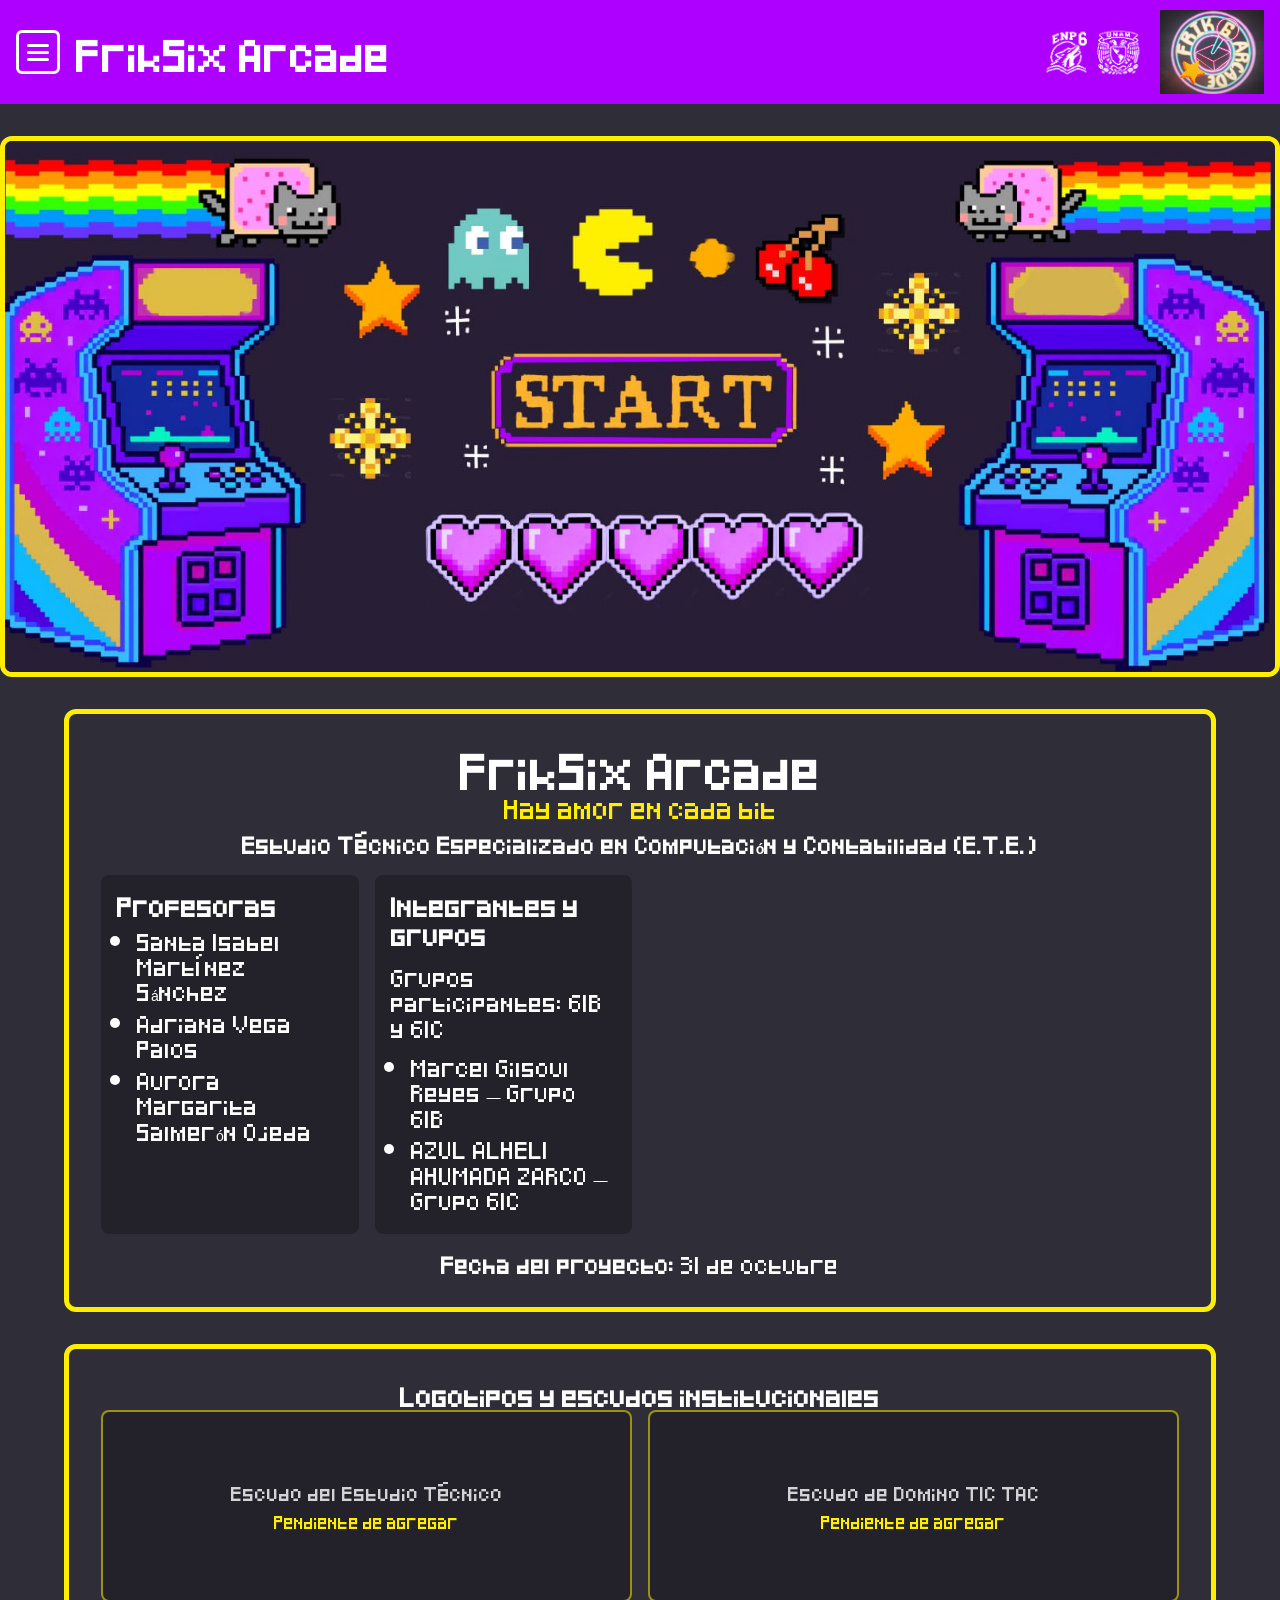
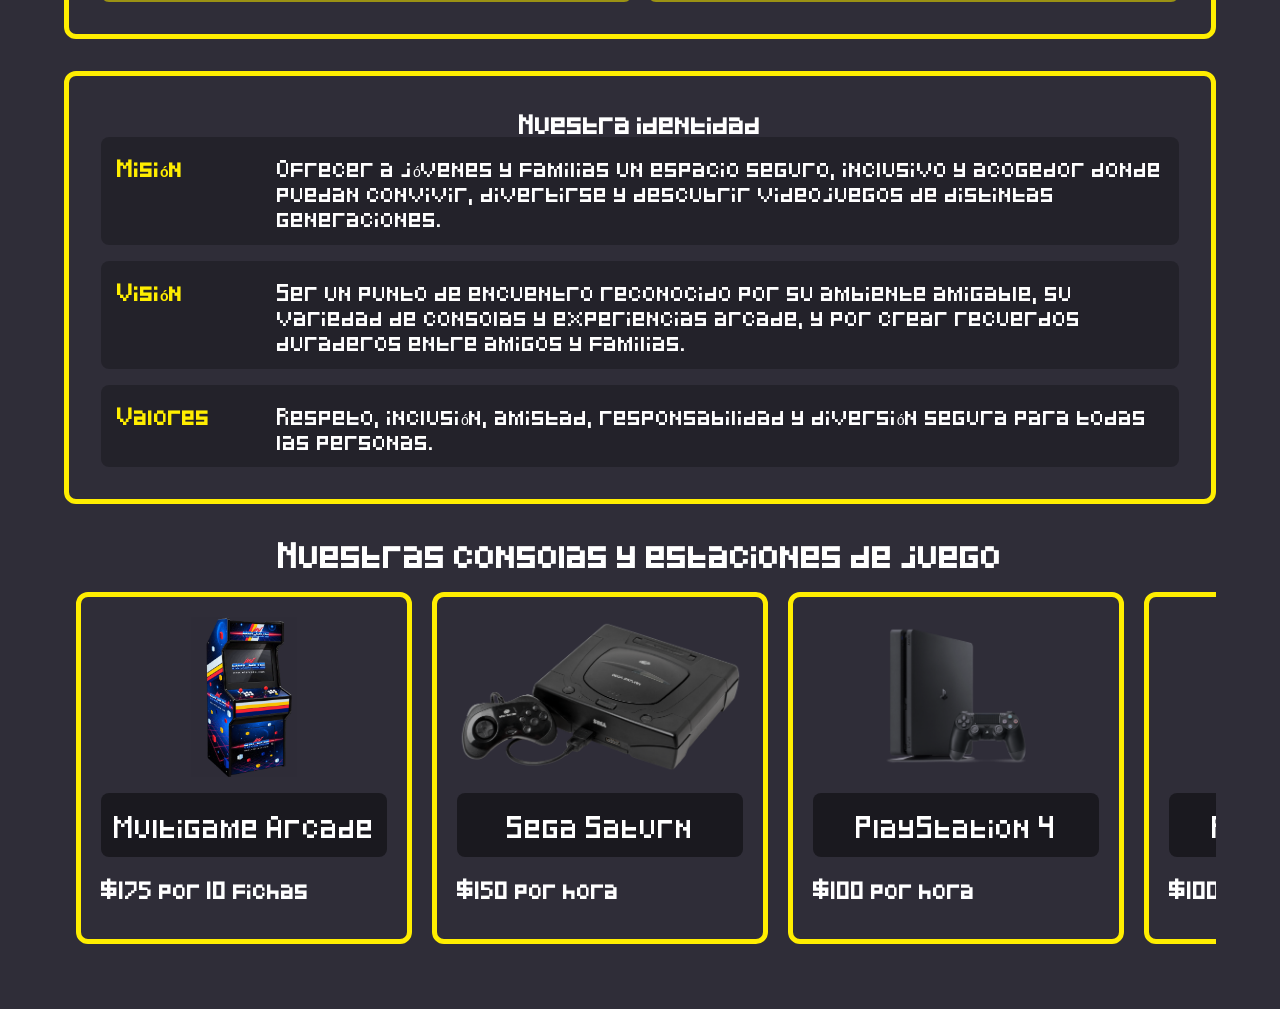
==== index.html @ 230ac94c "Ididoma" ====
<!DOCTYPE html>
<html lang="es">

<head>
  <!-- Configuración del documento y hoja de estilos compartida. -->
  <meta charset="UTF-8">
  <meta name="viewport" content="width=device-width, initial-scale=1.0">
  <title>FrikSix Arcade | Proyecto escolar</title>
  <link rel="stylesheet" href="style.css">
</head>

<body>
  <!-- Barra de navegación y logotipos del proyecto. -->
  <header class="bar">
    <!-- El botón controla el menú desplegable y anuncia su estado. -->
    <button class="menu-toggle" type="button" aria-label="Abrir menú" aria-expanded="false" aria-controls="main-menu">
      <span class="menu-icon" aria-hidden="true"></span>
    </button>
    <a class="brand" href="index.html">FrikSix Arcade</a>
    <!-- Enlaces principales; Menu.js controla cuándo se muestran. -->
    <nav class="menu-panel" id="main-menu" aria-label="Menú principal" hidden>
      <a href="index.html">Inicio</a>
      <a href="catalogo.html">Catálogo</a>
      <a href="FormularioEmpresas.html">Proveedores</a>
      <a href="logIn.html">Iniciar sesión</a>
    </nav>
    <!-- Logotipos institucional y del arcade. -->
    <div class="image-frame">
      <img src="assets/logos/ENP_UNAM.png" alt="Escudos de la UNAM y la ENP">
    </div>
    <div class="image-frame">
      <img src="assets/logos/Friksix Arcade.jpeg" alt="Logotipo de FrikSix Arcade">
    </div>
  </header>
  <main>
    <!-- Banner principal e información del proyecto escolar. -->
    <div class="baner">
      <img src="assets/logos/Baner.jpeg" alt="Banner de FrikSix Arcade">
    </div>
    <section class="contenedor ficha-proyecto" aria-labelledby="nombre-proyecto">
      <h1 id="nombre-proyecto">FrikSix Arcade</h1>
      <p class="eslogan">Hay amor en cada bit</p>
      <p class="especialidad">Estudio Técnico Especializado en Computación y Contabilidad (E.T.E.)</p>

      <div class="datos-proyecto">
        <section aria-labelledby="teachers-title">
          <h2 id="teachers-title">Profesoras</h2>
          <ul>
            <li>Santa Isabel Martínez Sánchez</li>
            <li>Adriana Vega Palos</li>
            <li>Aurora Margarita Salmerón Ojeda</li>
          </ul>
        </section>
        <section aria-labelledby="team-title">
          <h2 id="team-title">Integrantes y grupos</h2>
          <p>Grupos participantes: 61B y 61C</p>
          <ul>
            <li>Marcel Gilsoul Reyes — Grupo 61B</li>
            <li>AZUL ALHELI AHUMADA ZARCO — Grupo 61C</li>
          </ul>
        </section>
        <p class="fecha-proyecto"><strong>Fecha del proyecto:</strong> 31 de octubre</p>
      </div>
    </section>

    <!-- Logotipos disponibles y espacios para los emblemas que faltan. -->
    <section class="contenedor identidad-institucional" aria-labelledby="logos-title">
      <h2 id="logos-title">Logotipos y escudos institucionales</h2>
      <div class="escudos-grid">
        <div class="escudo-pendiente" role="img" aria-label="Pendiente: escudo del Estudio Técnico">
          Escudo del Estudio Técnico<br><span>Pendiente de agregar</span>
        </div>
        <div class="escudo-pendiente" role="img" aria-label="Pendiente: escudo de Domino TIC TAC">
          Escudo de Domino TIC TAC<br><span>Pendiente de agregar</span>
        </div>
      </div>
    </section>

    <!-- Misión, visión y valores desarrollados para el negocio. -->
    <section class="contenedor identidad-empresarial" aria-labelledby="identity-title">
      <h2 id="identity-title">Nuestra identidad</h2>
      <dl>
        <div>
          <dt>Misión</dt>
          <dd>Ofrecer a jóvenes y familias un espacio seguro, inclusivo y acogedor donde puedan convivir, divertirse y descubrir videojuegos de distintas generaciones.</dd>
        </div>
        <div>
          <dt>Visión</dt>
          <dd>Ser un punto de encuentro reconocido por su ambiente amigable, su variedad de consolas y experiencias arcade, y por crear recuerdos duraderos entre amigos y familias.</dd>
        </div>
        <div>
          <dt>Valores</dt>
          <dd>Respeto, inclusión, amistad, responsabilidad y diversión segura para todas las personas.</dd>
        </div>
      </dl>
    </section>

  <!-- Carrusel horizontal de consolas y estaciones de juego disponibles. -->
  <h2 class="console-title">Nuestras consolas y estaciones de juego</h2>
  <section class="carrusel" aria-label="Consolas y estaciones de juego" tabindex="0">
    <!-- Cada tarjeta muestra una consola, su nombre y su precio. -->
    <a class="console-link" href="catalogo.html#multigame-title" aria-label="Ver juegos de Multigame Arcade">
      <figure class="console-card">
        <img src="assets/consolas/MaquinitaMultijuegos.jpg" alt="Máquina arcade multijuegos">
        <figcaption>Multigame Arcade</figcaption>
        <h4>$175 por 10 fichas</h4>
      </figure>
    </a>
    <a class="console-link" href="catalogo.html#sega-title" aria-label="Ver juegos de Sega">
      <figure class="console-card">
        <img src="assets/consolas/Sega.png" alt="Consola Sega">
        <figcaption>Sega Saturn</figcaption>
        <h4>$150 por hora</h4>
      </figure>
    </a>
    <a class="console-link" href="catalogo.html#ps4-title" aria-label="Ver juegos de PlayStation 4">
      <figure class="console-card">
        <img src="assets/consolas/PlayStation4.jpg" alt="Consola PlayStation 4">
        <figcaption>PlayStation 4</figcaption>
        <h4>$100 por hora</h4>
      </figure>
    </a>
    <a class="console-link" href="catalogo.html#ps3-title" aria-label="Ver juegos de PlayStation 3">
      <figure class="console-card">
        <img src="assets/consolas/PlayStation_3.webp" alt="Consola PlayStation 3">
        <figcaption>PlayStation 3</figcaption>
        <h4>$100 por hora</h4>
      </figure>
    </a>
    <a class="console-link" href="catalogo.html#switch2-title" aria-label="Ver juegos de Nintendo Switch 2">
      <figure class="console-card">
        <img src="assets/consolas/NintendoSwitch2.jpg" alt="Consola Nintendo Switch 2">
        <figcaption>Nintendo Switch 2</figcaption>
        <h4>$100 por hora</h4>
      </figure>
      
    </a>
    <a class="console-link" href="catalogo.html#nes-title" aria-label="Ver juegos de Nintendo Entertainment System">
      <figure class="console-card">
        <img src="assets/consolas/NintentoNES.png" alt="Consola Nintendo Entertainment System">
        
        <figcaption>Nintendo NES</figcaption>
        <h4>$150 por hora</h4>
      </figure>

    </a>
    <a class="console-link" href="catalogo.html#snes-title" aria-label="Ver juegos de Super Nintendo">
      <figure class="console-card">
        <img src="assets/consolas/SuperNES.png" alt="Consola Super Nintendo Entertainment System">
        <figcaption>Super Nintendo NES</figcaption>
        <h4>$150 por hora</h4>
      </figure>
    </a>
    <a class="console-link" href="catalogo.html#xbox360-title" aria-label="Ver juegos de Xbox 360">
      <figure class="console-card">
        <img src="assets/consolas/Xbox360.jpg" alt="Consola Xbox 360">
        <figcaption>Xbox 360</figcaption>
        <h4>$100 por hora</h4>
      </figure>
    </a>
    <a class="console-link" href="catalogo.html#wiiu-title" aria-label="Ver juegos de Wii U">
      <figure class="console-card">
        <img src="assets/consolas/WiiU.jpg" alt="Consola Wii U">
        <figcaption>Wii U</figcaption>
        <h4>$150 por hora</h4>
      </figure>
    </a>
  </section>
  </main>
  <!-- Scripts del menú de navegación y los sonidos de botones. -->
  <script src="scripts/Menu.js" defer></script>
  <script src="scripts/ButtonSound.js" defer></script>
</body>

</html>
---- style.css ----
/* Carga los estilos base, de estructura, contenido y adaptación móvil. */
@import url("./css/base.css");
@import url("./css/layout.css");
@import url("./css/content.css");
@import url("./css/responsive.css");
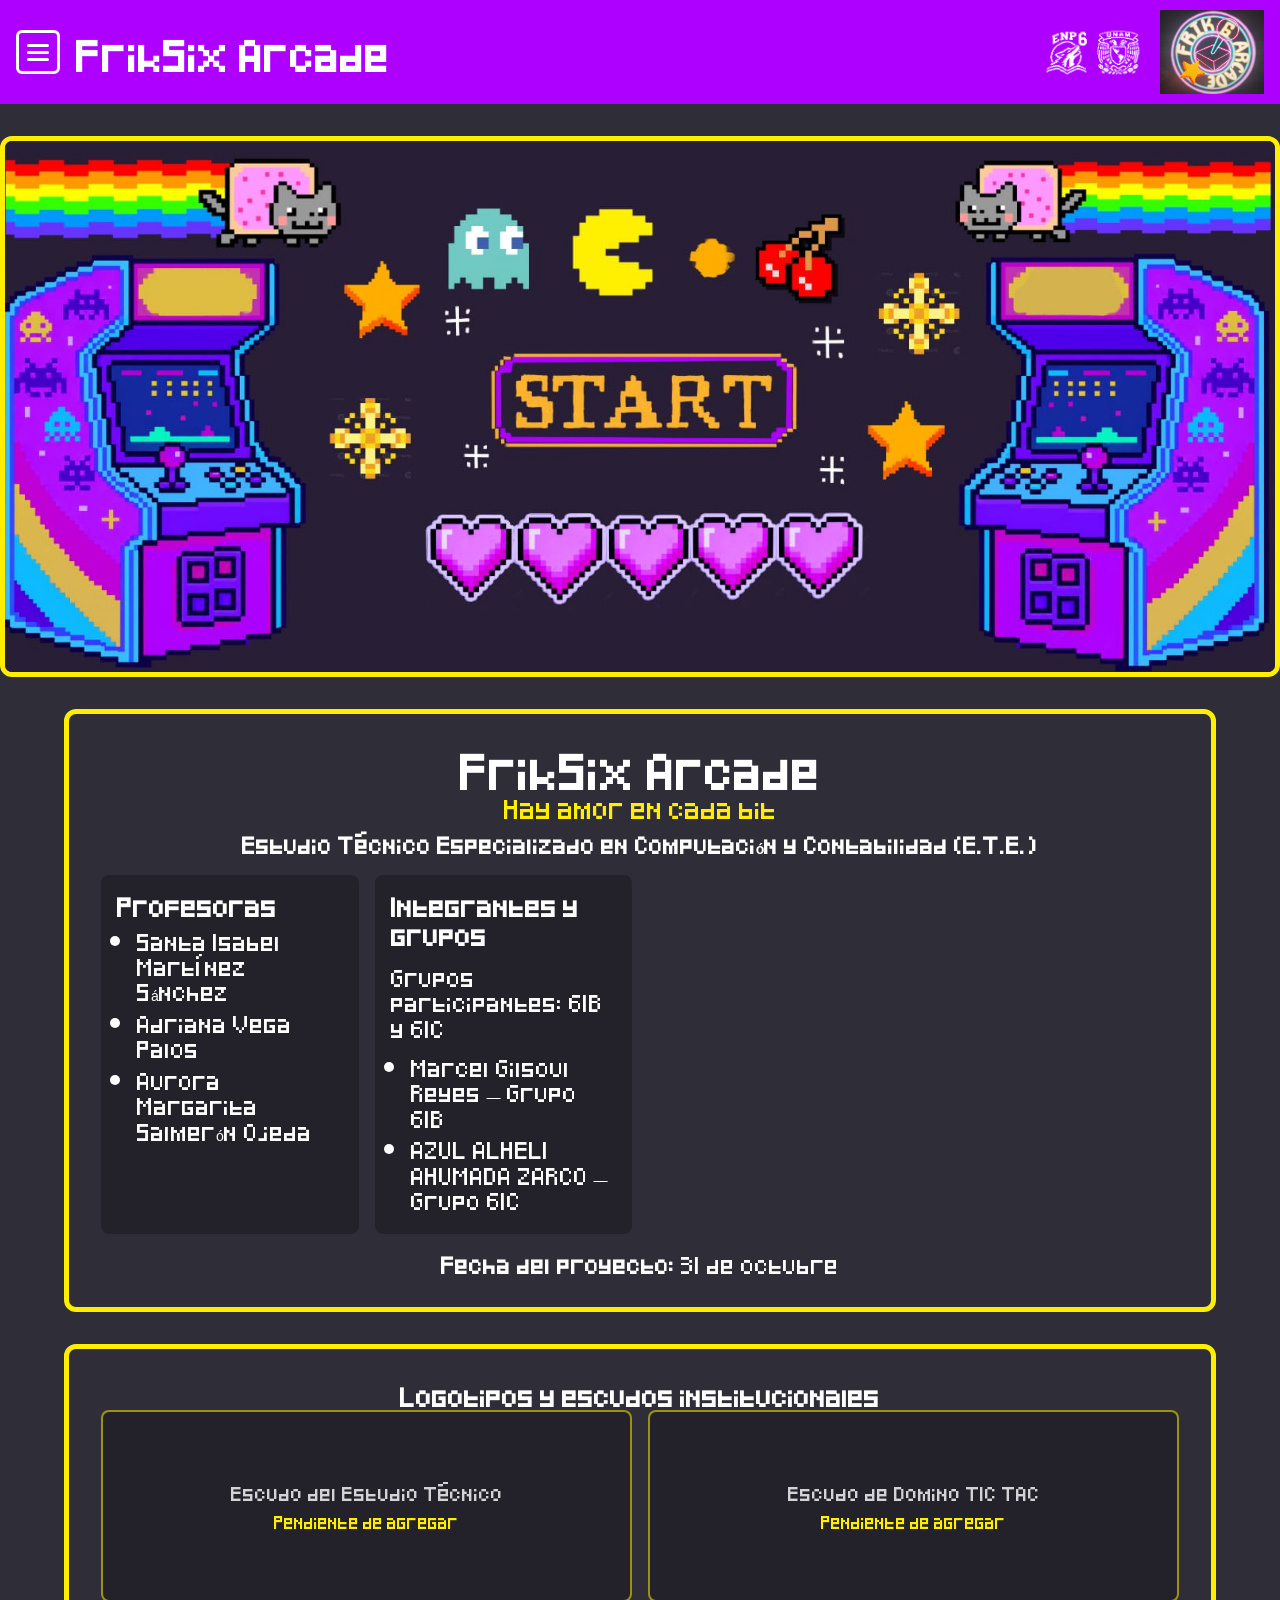
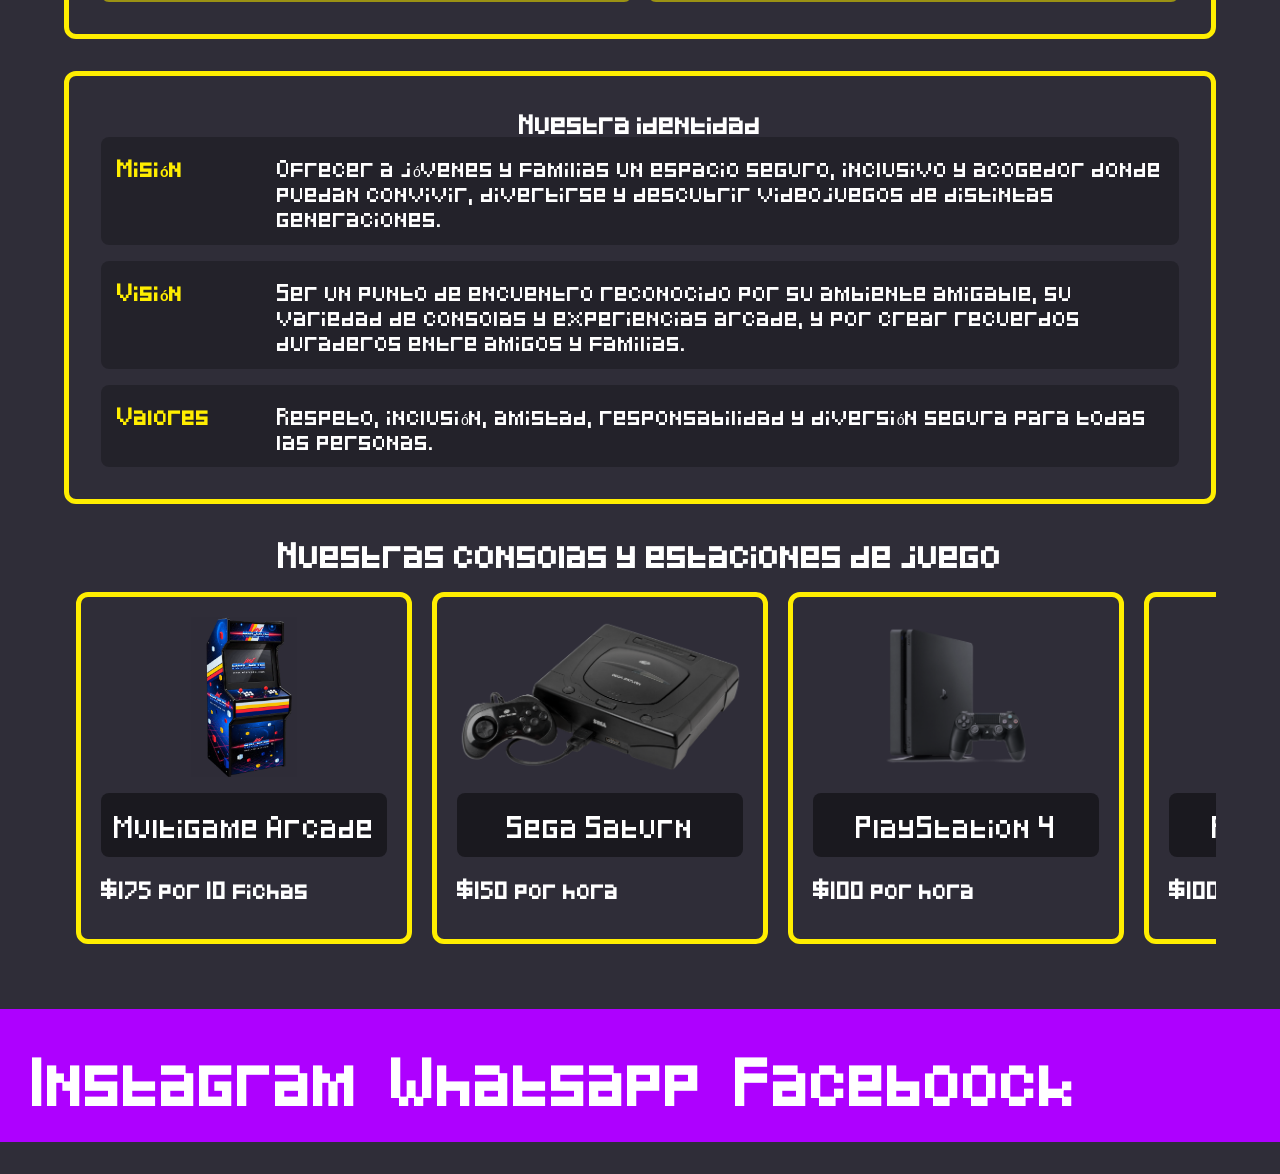
==== commit 29c8b1bf: "mas cambios" ====
--- a/index.html
+++ b/index.html
@@ -22,6 +22,10 @@
       <a href="index.html">Inicio</a>
       <a href="catalogo.html">Catálogo</a>
       <a href="FormularioEmpresas.html">Proveedores</a>
+      <a href="FormularioCompras.html">Compras</a>
+      <a href="FormularioVentas.html">Ventas</a>
+      <a href="FormularioPersonal.html">Personal</a>
+      <a href="FormularioMobiliario.html">Mobiliario</a>
       <a href="logIn.html">Iniciar sesión</a>
     </nav>
     <!-- Logotipos institucional y del arcade. -->
@@ -167,6 +171,11 @@
     </a>
   </section>
   </main>
+  <div class="bar">
+    <a href="Error.html"></a><h2>Instagram</h2></a>
+    <a href="Error.html"></a><h2>Whatsapp</h2></a>
+    <a href="Error.html"></a><h2>Faceboock</h2></a>
+  </div>
   <!-- Scripts del menú de navegación y los sonidos de botones. -->
   <script src="scripts/Menu.js" defer></script>
   <script src="scripts/ButtonSound.js" defer></script>
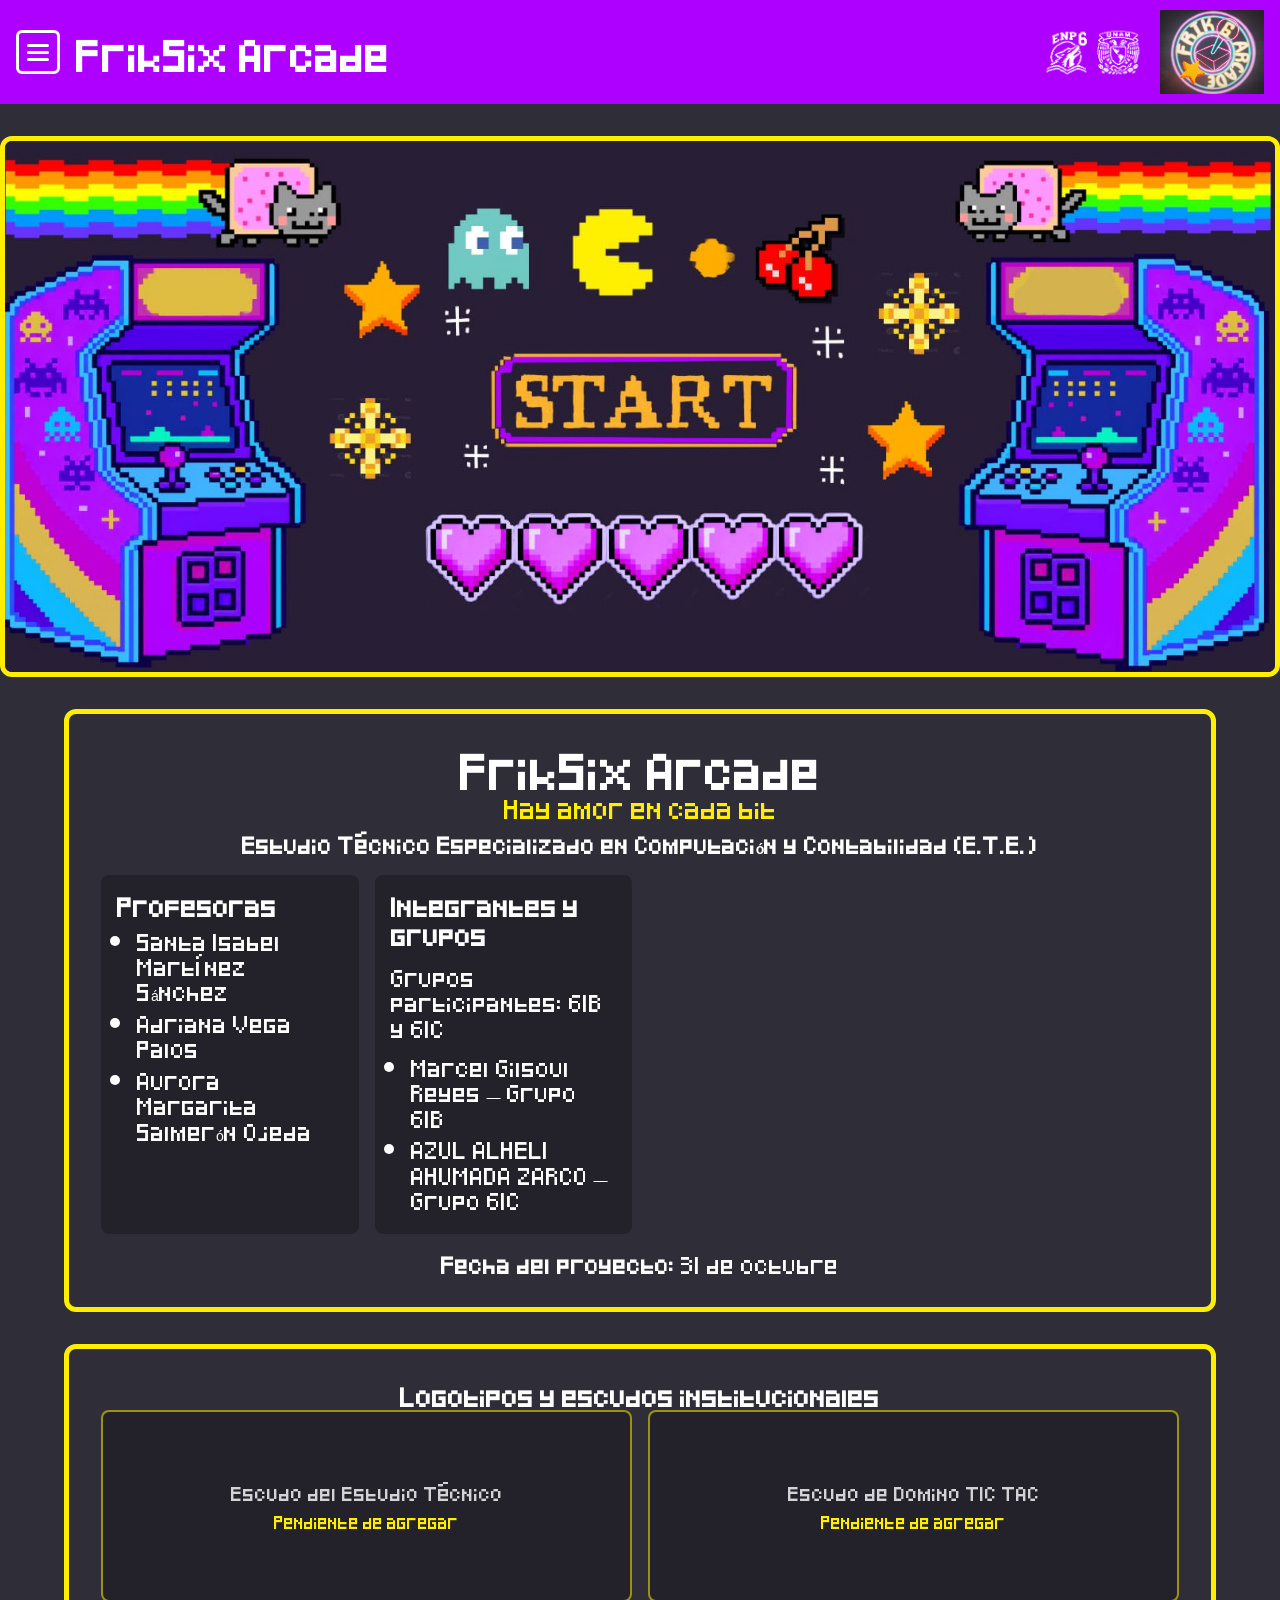
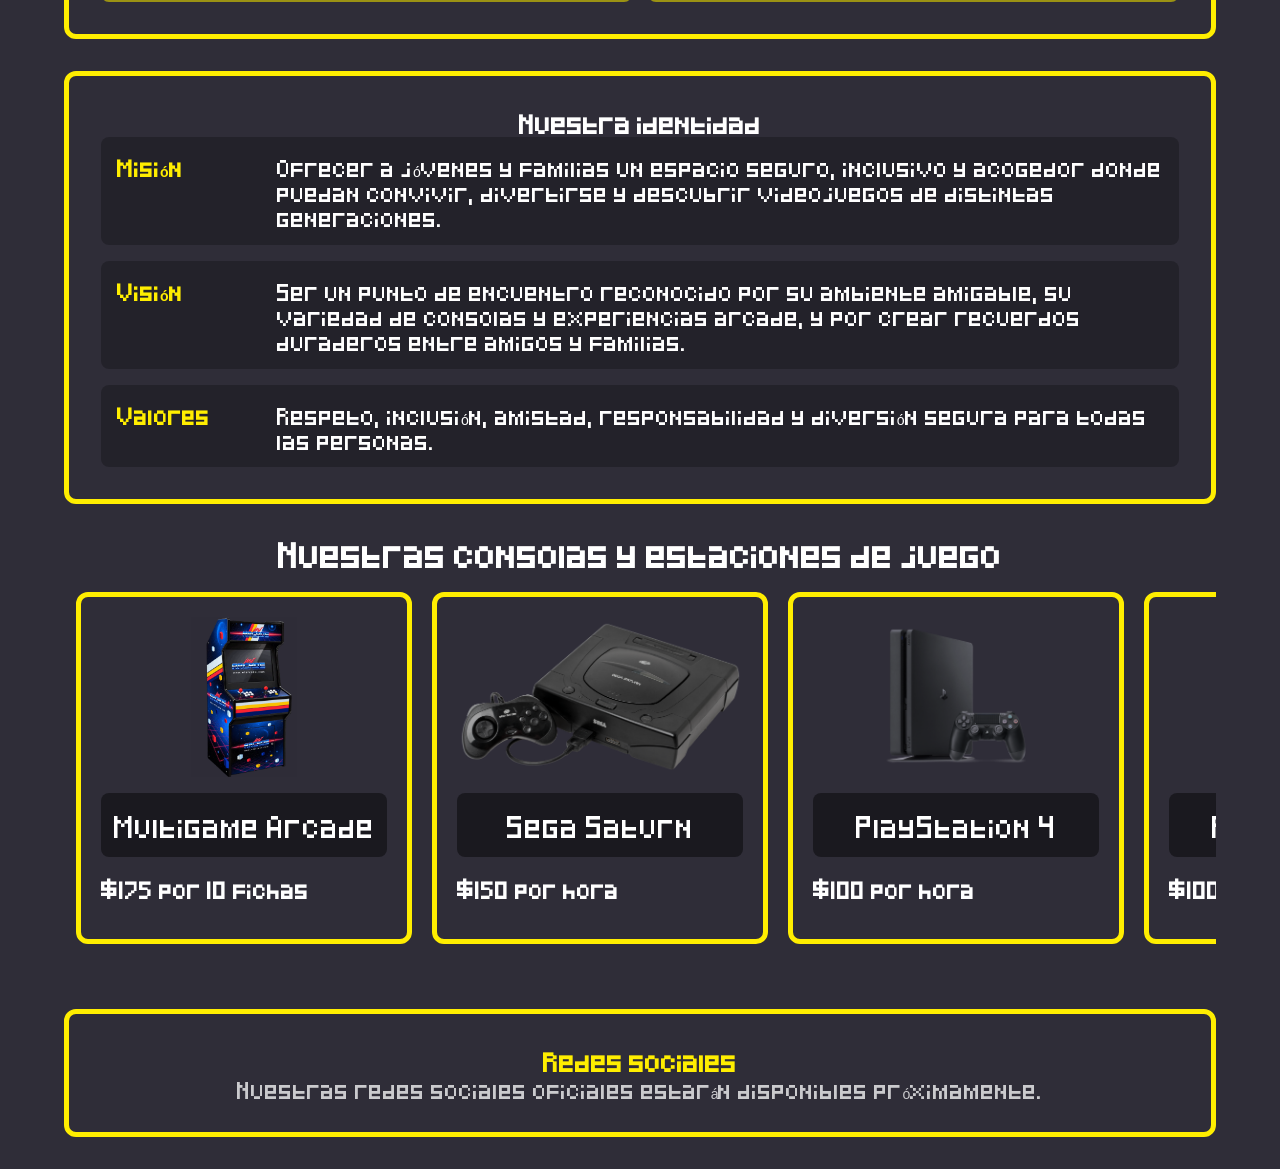
==== commit a324ade5: "Actualiza navegación y panel de contabilidad Co-authored-by: Copilot <223556219+Copilot@users.norepl" ====
--- a/index.html
+++ b/index.html
@@ -21,12 +21,8 @@
     <nav class="menu-panel" id="main-menu" aria-label="Menú principal" hidden>
       <a href="index.html">Inicio</a>
       <a href="catalogo.html">Catálogo</a>
-      <a href="FormularioEmpresas.html">Proveedores</a>
-      <a href="FormularioCompras.html">Compras</a>
-      <a href="FormularioVentas.html">Ventas</a>
-      <a href="FormularioPersonal.html">Personal</a>
-      <a href="FormularioMobiliario.html">Mobiliario</a>
       <a href="logIn.html">Iniciar sesión</a>
+      <a href="Contabilidad.html">Contabilidad</a>
     </nav>
     <!-- Logotipos institucional y del arcade. -->
     <div class="image-frame">
@@ -171,11 +167,10 @@
     </a>
   </section>
   </main>
-  <div class="bar">
-    <a href="Error.html"></a><h2>Instagram</h2></a>
-    <a href="Error.html"></a><h2>Whatsapp</h2></a>
-    <a href="Error.html"></a><h2>Faceboock</h2></a>
-  </div>
+  <footer class="contenedor redes-sociales" aria-labelledby="redes-title">
+    <h2 id="redes-title">Redes sociales</h2>
+    <p>Nuestras redes sociales oficiales estarán disponibles próximamente.</p>
+  </footer>
   <!-- Scripts del menú de navegación y los sonidos de botones. -->
   <script src="scripts/Menu.js" defer></script>
   <script src="scripts/ButtonSound.js" defer></script>
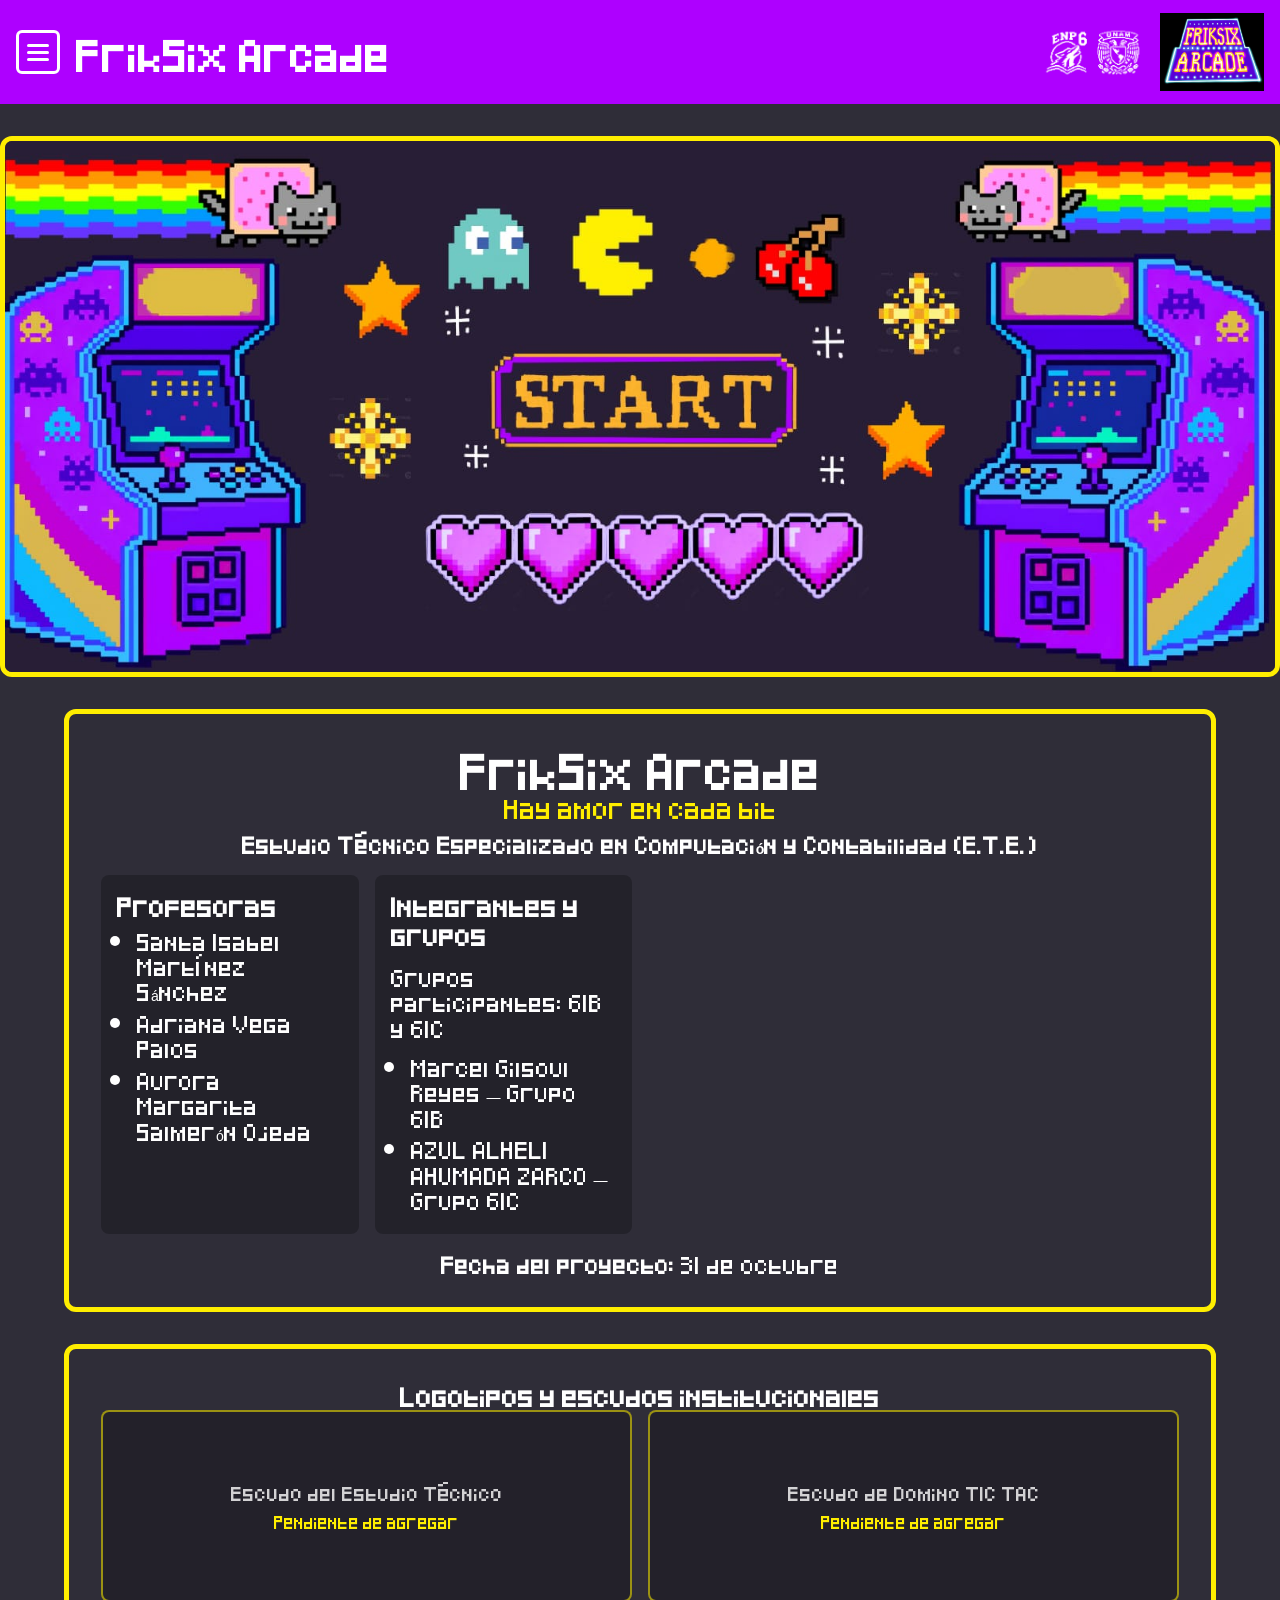
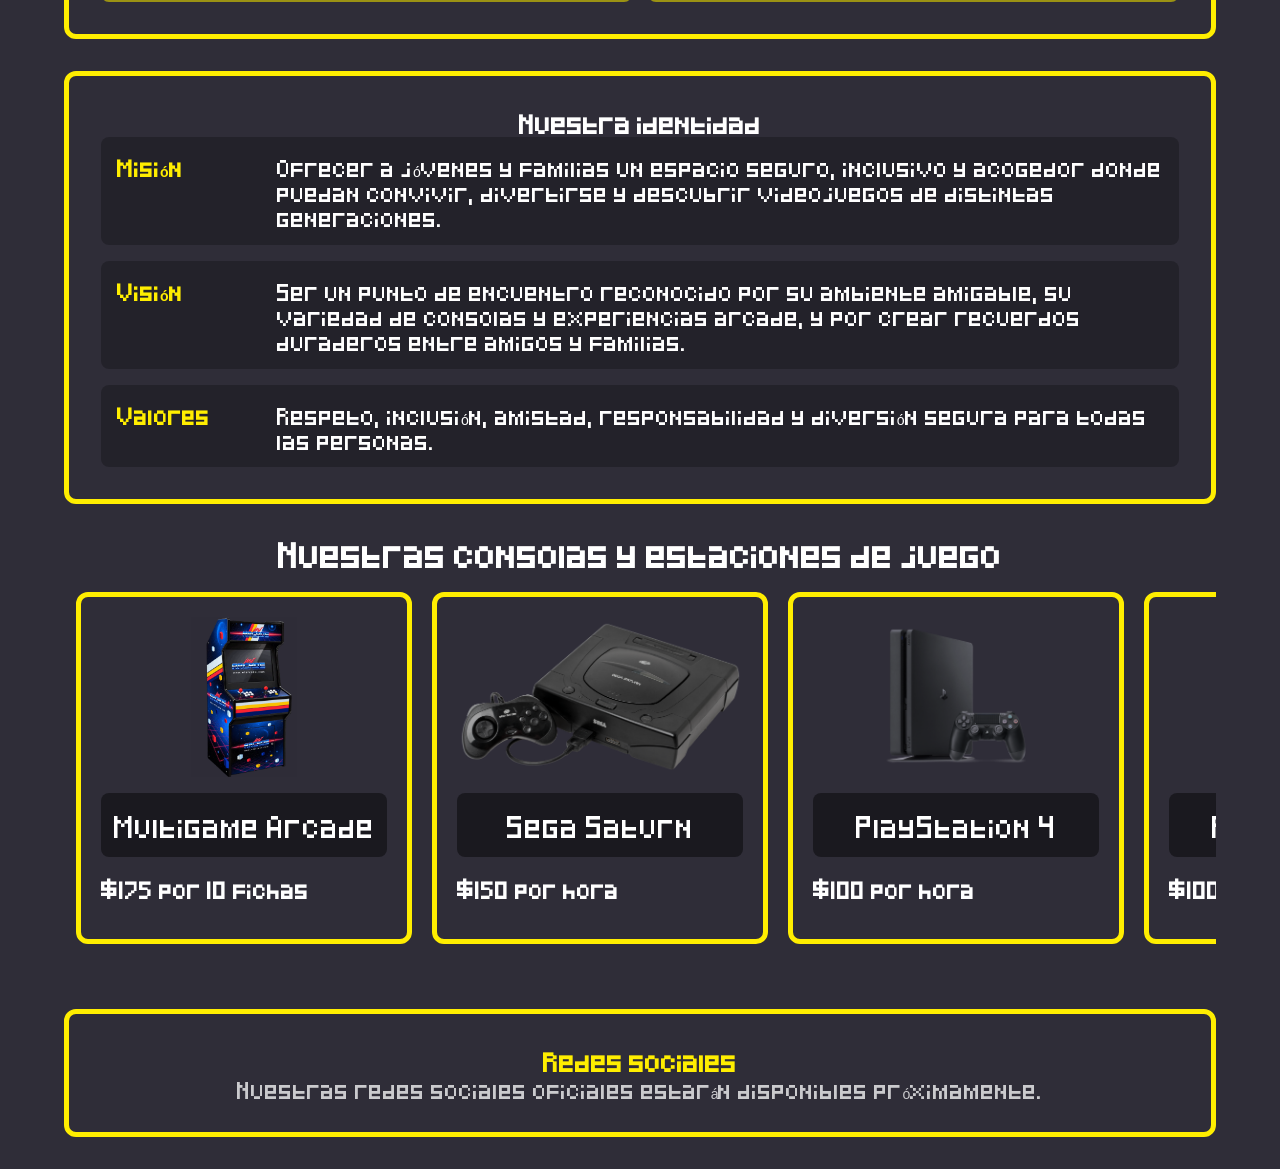
==== commit 9c47578a: "Imagemes" ====
--- a/index.html
+++ b/index.html
@@ -173,7 +173,6 @@
   </footer>
   <!-- Scripts del menú de navegación y los sonidos de botones. -->
   <script src="scripts/Menu.js" defer></script>
-  <script src="scripts/ButtonSound.js" defer></script>
 </body>
 
 </html>
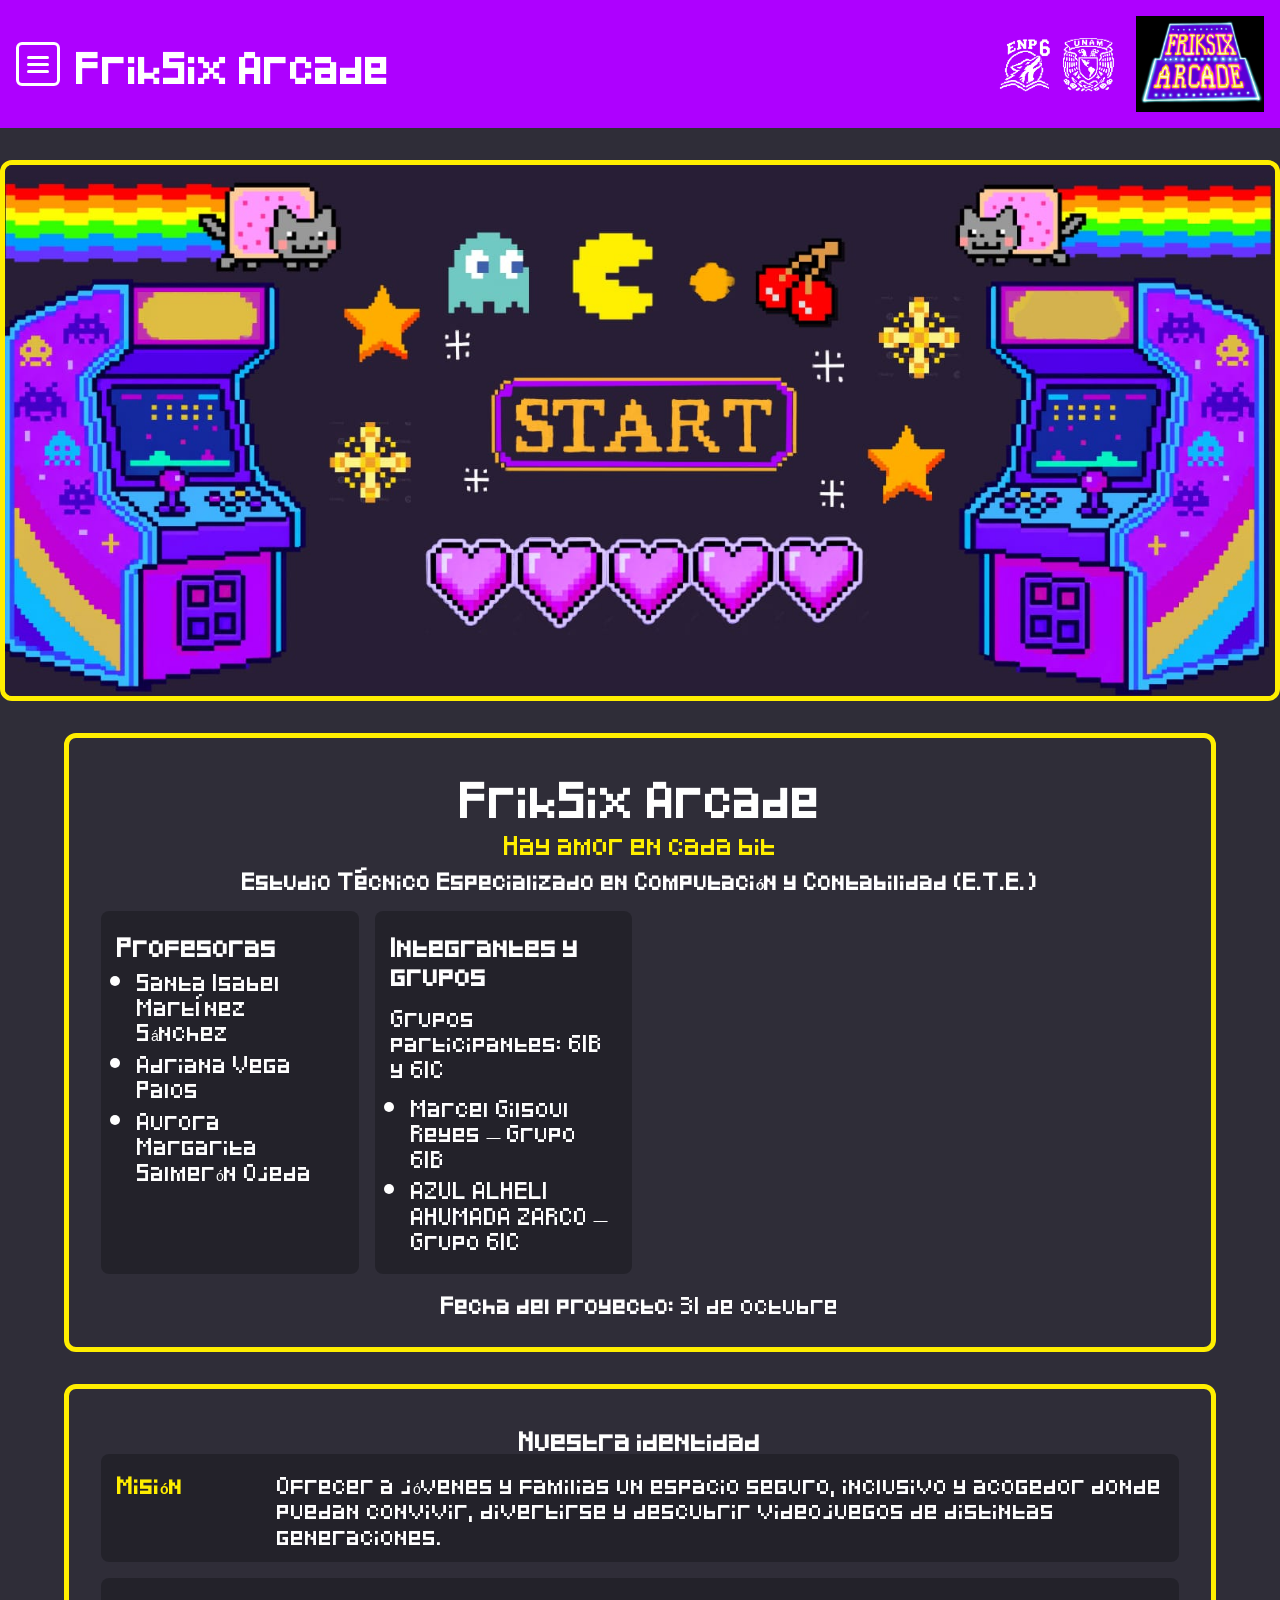
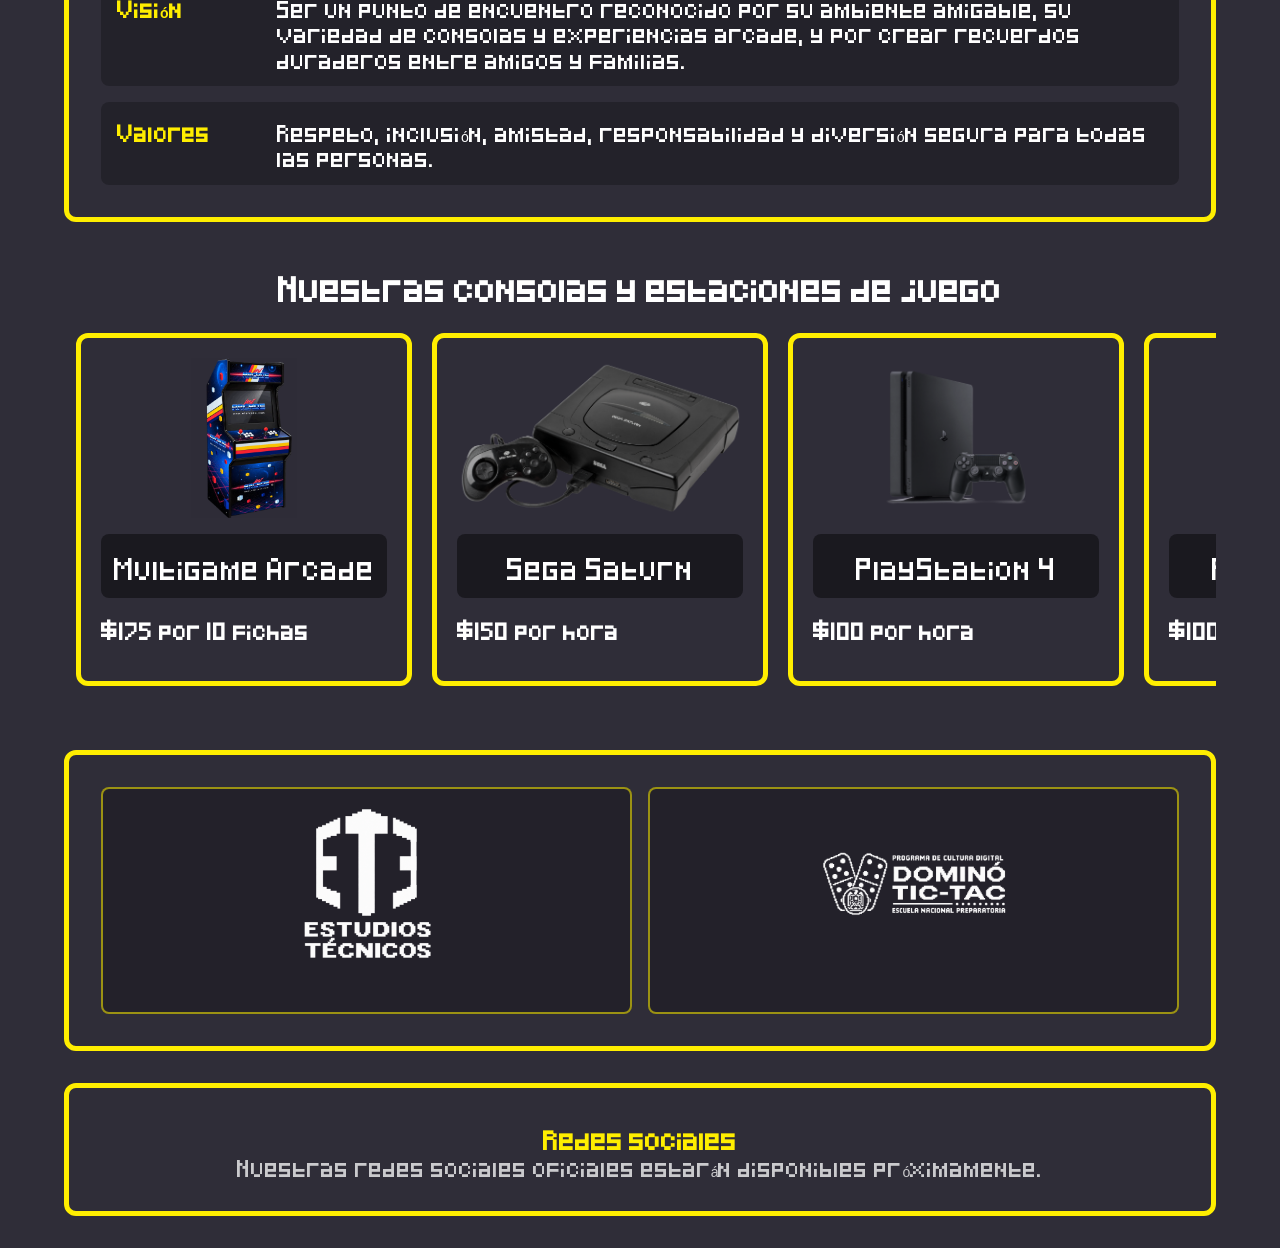
==== commit 8c448b82: "Ajustes" ====
--- a/index.html
+++ b/index.html
@@ -63,18 +63,7 @@
       </div>
     </section>
 
-    <!-- Logotipos disponibles y espacios para los emblemas que faltan. -->
-    <section class="contenedor identidad-institucional" aria-labelledby="logos-title">
-      <h2 id="logos-title">Logotipos y escudos institucionales</h2>
-      <div class="escudos-grid">
-        <div class="escudo-pendiente" role="img" aria-label="Pendiente: escudo del Estudio Técnico">
-          Escudo del Estudio Técnico<br><span>Pendiente de agregar</span>
-        </div>
-        <div class="escudo-pendiente" role="img" aria-label="Pendiente: escudo de Domino TIC TAC">
-          Escudo de Domino TIC TAC<br><span>Pendiente de agregar</span>
-        </div>
-      </div>
-    </section>
+
 
     <!-- Misión, visión y valores desarrollados para el negocio. -->
     <section class="contenedor identidad-empresarial" aria-labelledby="identity-title">
@@ -82,11 +71,13 @@
       <dl>
         <div>
           <dt>Misión</dt>
-          <dd>Ofrecer a jóvenes y familias un espacio seguro, inclusivo y acogedor donde puedan convivir, divertirse y descubrir videojuegos de distintas generaciones.</dd>
+          <dd>Ofrecer a jóvenes y familias un espacio seguro, inclusivo y acogedor donde puedan convivir, divertirse y
+            descubrir videojuegos de distintas generaciones.</dd>
         </div>
         <div>
           <dt>Visión</dt>
-          <dd>Ser un punto de encuentro reconocido por su ambiente amigable, su variedad de consolas y experiencias arcade, y por crear recuerdos duraderos entre amigos y familias.</dd>
+          <dd>Ser un punto de encuentro reconocido por su ambiente amigable, su variedad de consolas y experiencias
+            arcade, y por crear recuerdos duraderos entre amigos y familias.</dd>
         </div>
         <div>
           <dt>Valores</dt>
@@ -95,77 +86,89 @@
       </dl>
     </section>
 
-  <!-- Carrusel horizontal de consolas y estaciones de juego disponibles. -->
-  <h2 class="console-title">Nuestras consolas y estaciones de juego</h2>
-  <section class="carrusel" aria-label="Consolas y estaciones de juego" tabindex="0">
-    <!-- Cada tarjeta muestra una consola, su nombre y su precio. -->
-    <a class="console-link" href="catalogo.html#multigame-title" aria-label="Ver juegos de Multigame Arcade">
-      <figure class="console-card">
-        <img src="assets/consolas/MaquinitaMultijuegos.jpg" alt="Máquina arcade multijuegos">
-        <figcaption>Multigame Arcade</figcaption>
-        <h4>$175 por 10 fichas</h4>
-      </figure>
-    </a>
-    <a class="console-link" href="catalogo.html#sega-title" aria-label="Ver juegos de Sega">
-      <figure class="console-card">
-        <img src="assets/consolas/Sega.png" alt="Consola Sega">
-        <figcaption>Sega Saturn</figcaption>
-        <h4>$150 por hora</h4>
-      </figure>
-    </a>
-    <a class="console-link" href="catalogo.html#ps4-title" aria-label="Ver juegos de PlayStation 4">
-      <figure class="console-card">
-        <img src="assets/consolas/PlayStation4.jpg" alt="Consola PlayStation 4">
-        <figcaption>PlayStation 4</figcaption>
-        <h4>$100 por hora</h4>
-      </figure>
-    </a>
-    <a class="console-link" href="catalogo.html#ps3-title" aria-label="Ver juegos de PlayStation 3">
-      <figure class="console-card">
-        <img src="assets/consolas/PlayStation_3.webp" alt="Consola PlayStation 3">
-        <figcaption>PlayStation 3</figcaption>
-        <h4>$100 por hora</h4>
-      </figure>
-    </a>
-    <a class="console-link" href="catalogo.html#switch2-title" aria-label="Ver juegos de Nintendo Switch 2">
-      <figure class="console-card">
-        <img src="assets/consolas/NintendoSwitch2.jpg" alt="Consola Nintendo Switch 2">
-        <figcaption>Nintendo Switch 2</figcaption>
-        <h4>$100 por hora</h4>
-      </figure>
-      
-    </a>
-    <a class="console-link" href="catalogo.html#nes-title" aria-label="Ver juegos de Nintendo Entertainment System">
-      <figure class="console-card">
-        <img src="assets/consolas/NintentoNES.png" alt="Consola Nintendo Entertainment System">
-        
-        <figcaption>Nintendo NES</figcaption>
-        <h4>$150 por hora</h4>
-      </figure>
+    <!-- Carrusel horizontal de consolas y estaciones de juego disponibles. -->
+    <h2 class="console-title">Nuestras consolas y estaciones de juego</h2>
+    <section class="carrusel" aria-label="Consolas y estaciones de juego" tabindex="0">
+      <!-- Cada tarjeta muestra una consola, su nombre y su precio. -->
+      <a class="console-link" href="catalogo.html#multigame-title" aria-label="Ver juegos de Multigame Arcade">
+        <figure class="console-card">
+          <img src="assets/consolas/MaquinitaMultijuegos.jpg" alt="Máquina arcade multijuegos">
+          <figcaption>Multigame Arcade</figcaption>
+          <h4>$175 por 10 fichas</h4>
+        </figure>
+      </a>
+      <a class="console-link" href="catalogo.html#sega-title" aria-label="Ver juegos de Sega">
+        <figure class="console-card">
+          <img src="assets/consolas/Sega.png" alt="Consola Sega">
+          <figcaption>Sega Saturn</figcaption>
+          <h4>$150 por hora</h4>
+        </figure>
+      </a>
+      <a class="console-link" href="catalogo.html#ps4-title" aria-label="Ver juegos de PlayStation 4">
+        <figure class="console-card">
+          <img src="assets/consolas/PlayStation4.jpg" alt="Consola PlayStation 4">
+          <figcaption>PlayStation 4</figcaption>
+          <h4>$100 por hora</h4>
+        </figure>
+      </a>
+      <a class="console-link" href="catalogo.html#ps3-title" aria-label="Ver juegos de PlayStation 3">
+        <figure class="console-card">
+          <img src="assets/consolas/PlayStation_3.webp" alt="Consola PlayStation 3">
+          <figcaption>PlayStation 3</figcaption>
+          <h4>$100 por hora</h4>
+        </figure>
+      </a>
+      <a class="console-link" href="catalogo.html#switch2-title" aria-label="Ver juegos de Nintendo Switch 2">
+        <figure class="console-card">
+          <img src="assets/consolas/NintendoSwitch2.jpg" alt="Consola Nintendo Switch 2">
+          <figcaption>Nintendo Switch 2</figcaption>
+          <h4>$100 por hora</h4>
+        </figure>
 
-    </a>
-    <a class="console-link" href="catalogo.html#snes-title" aria-label="Ver juegos de Super Nintendo">
-      <figure class="console-card">
-        <img src="assets/consolas/SuperNES.png" alt="Consola Super Nintendo Entertainment System">
-        <figcaption>Super Nintendo NES</figcaption>
-        <h4>$150 por hora</h4>
-      </figure>
-    </a>
-    <a class="console-link" href="catalogo.html#xbox360-title" aria-label="Ver juegos de Xbox 360">
-      <figure class="console-card">
-        <img src="assets/consolas/Xbox360.jpg" alt="Consola Xbox 360">
-        <figcaption>Xbox 360</figcaption>
-        <h4>$100 por hora</h4>
-      </figure>
-    </a>
-    <a class="console-link" href="catalogo.html#wiiu-title" aria-label="Ver juegos de Wii U">
-      <figure class="console-card">
-        <img src="assets/consolas/WiiU.jpg" alt="Consola Wii U">
-        <figcaption>Wii U</figcaption>
-        <h4>$150 por hora</h4>
-      </figure>
-    </a>
-  </section>
+      </a>
+      <a class="console-link" href="catalogo.html#nes-title" aria-label="Ver juegos de Nintendo Entertainment System">
+        <figure class="console-card">
+          <img src="assets/consolas/NintentoNES.png" alt="Consola Nintendo Entertainment System">
+
+          <figcaption>Nintendo NES</figcaption>
+          <h4>$150 por hora</h4>
+        </figure>
+
+      </a>
+      <a class="console-link" href="catalogo.html#snes-title" aria-label="Ver juegos de Super Nintendo">
+        <figure class="console-card">
+          <img src="assets/consolas/SuperNES.png" alt="Consola Super Nintendo Entertainment System">
+          <figcaption>Super Nintendo NES</figcaption>
+          <h4>$150 por hora</h4>
+        </figure>
+      </a>
+      <a class="console-link" href="catalogo.html#xbox360-title" aria-label="Ver juegos de Xbox 360">
+        <figure class="console-card">
+          <img src="assets/consolas/Xbox360.jpg" alt="Consola Xbox 360">
+          <figcaption>Xbox 360</figcaption>
+          <h4>$100 por hora</h4>
+        </figure>
+      </a>
+      <a class="console-link" href="catalogo.html#wiiu-title" aria-label="Ver juegos de Wii U">
+        <figure class="console-card">
+          <img src="assets/consolas/WiiU.jpg" alt="Consola Wii U">
+          <figcaption>Wii U</figcaption>
+          <h4>$150 por hora</h4>
+        </figure>
+      </a>
+    </section>
+    <!-- Logotipos disponibles y espacios para los emblemas que faltan. -->
+    <section class="contenedor identidad-institucional" aria-labelledby="logos-title">
+      <div class="escudos-grid">
+        <div class="escudo-pendiente" role="img" aria-label="Pendiente: escudo del Estudio Técnico">
+          <img src="assets/logos/ETElogo.png"
+            alt="Escudo del Estudio Técnico Especializado en Computación y Contabilidad"><br>
+        </div>
+        <div class="escudo-pendiente" role="img" aria-label="Pendiente: escudo de Domino TIC TAC">
+          <img src="assets/logos/TicTac.png" alt="Escudo de Domino TIC TAC"><br>
+        </div>
+      </div>
+    </section>
   </main>
   <footer class="contenedor redes-sociales" aria-labelledby="redes-title">
     <h2 id="redes-title">Redes sociales</h2>
